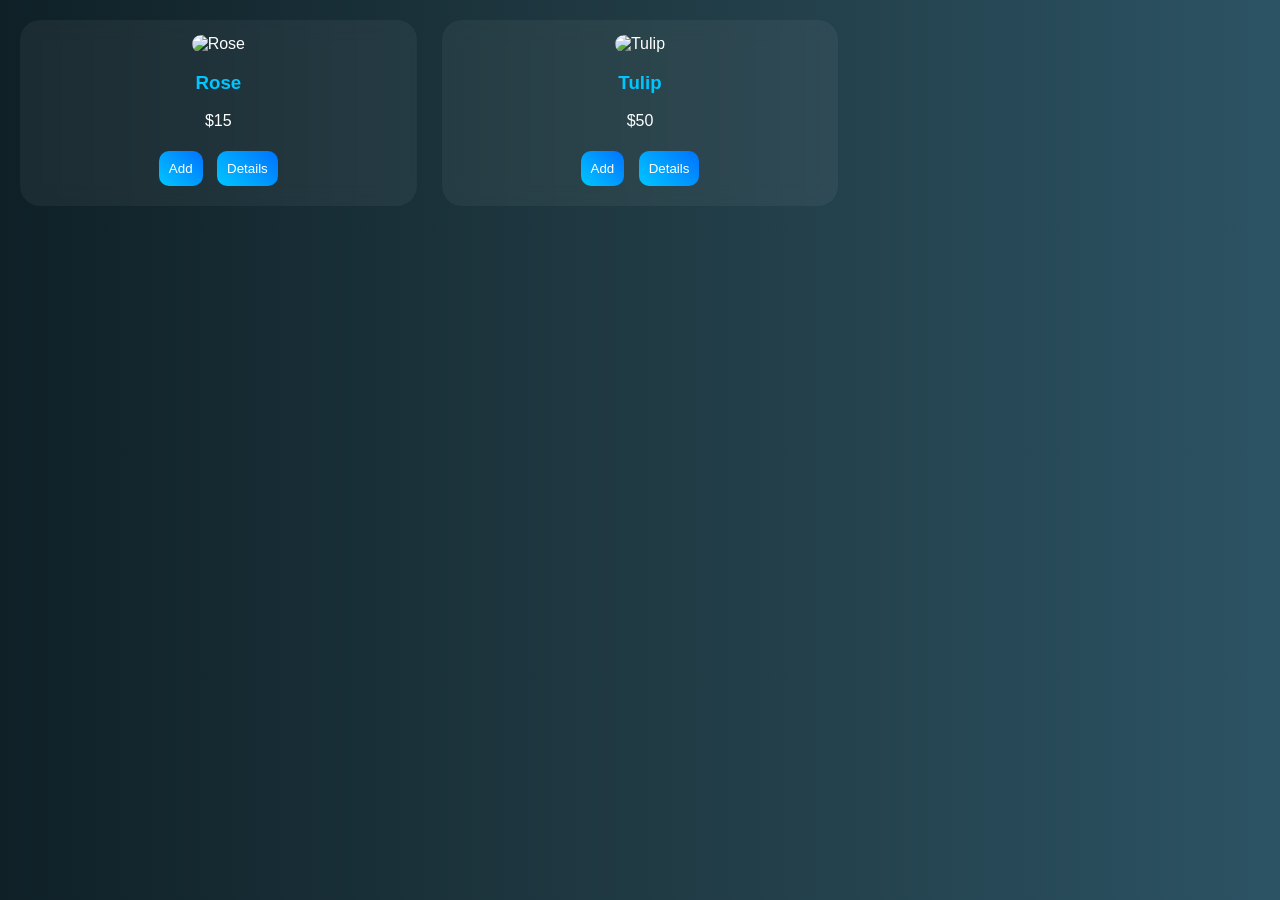
==== home.html @ b506817e "Add files via upload" ====
<!DOCTYPE html>
<html>
<head>
<link rel="stylesheet" href="style.css">
</head>
<body>

<div class="flowers">

  <div class="card">
    <img src="photo/images.webp" alt="Rose">
    <h3>Rose</h3>
    <p>$15</p>
    <button onclick="parent.addToCart('Rose',15)">Add</button>

<button onclick="parent.loadPage('details.html?flower=Rose')">Details</button>
  </div>

  <div class="card">
    <img src="photo/photo_first.jpg" alt="Tulip">
    <h3>Tulip</h3>
    <p>$50</p>
    <button onclick="parent.addToCart('Tulip',50)">Add</button>
    <button onclick="parent.loadPage('details.html?flower=Tulip')">Details</button>
  </div>

  <!-- كمل نفس الفكرة لباقي الورود -->

</div>

</body>
</html>
---- style.css ----
body {
  margin: 0;
  font-family: Arial;
  background: linear-gradient(to right, #0f2027, #203a43, #2c5364);
  color: white;
}

/* الهيدر */
header {
  background: rgba(0, 0, 0, 0.3);
  padding: 15px;
  display: flex;
  justify-content: space-between;
  align-items: center;
  backdrop-filter: blur(10px);
}

/* زر القائمة */
.menu-btn {
  font-size: 26px;
  cursor: pointer;
  color: #00c6ff;
}

/* القائمة */
.menu {
  position: absolute;
  top: 60px;
  right: 10px;
  background: rgba(0,0,0,0.6);
  padding: 10px;
  border-radius: 12px;
  display: none;
  backdrop-filter: blur(10px);
}

.menu a {
  display: block;
  padding: 10px;
  color: #00c6ff;
  cursor: pointer;
  transition: 0.3s;
}

.menu a:hover {
  color: white;
}

/* iframe */
iframe {
  width: 100%;
  height: calc(100vh - 70px);
  border: none;
}

/* المنتجات */
.flowers {
  display: grid;
  grid-template-columns: repeat(3, 1fr);
  gap: 25px;
  padding: 20px;
}

/* الكروت */
.card {
  background: rgba(255,255,255,0.05);
  padding: 15px;
  border-radius: 20px;
  text-align: center;
  transition: 0.3s;
  backdrop-filter: blur(10px);
}

.card:hover {
  transform: translateY(-10px) scale(1.03);
}

/* الصور */
.card img {
  width: 100%;
  height: 400px;   /* 👈 كبرناها بدل 200 */
  object-fit: cover;
  object-position: center;
  border-radius: 15px;
}

/* الأزرار */
button {
  background: linear-gradient(45deg, #00c6ff, #0072ff);
  border: none;
  padding: 10px;
  margin: 5px;
  color: white;
  border-radius: 10px;
  cursor: pointer;
  transition: 0.3s;
}

button:hover {
  opacity: 0.8;
}

/* النصوص */
h1, h3 {
  color: #00c6ff;
}
.cart-container {
  padding: 20px;
}

/* عنصر السلة */
.cart-item {
  display: flex;
  align-items: center;
  justify-content: space-between;
  background: rgba(255,255,255,0.05);
  margin-bottom: 15px;
  padding: 15px;
  border-radius: 15px;
  backdrop-filter: blur(10px);
}

/* صورة */
.cart-item img {
  width: 100px;
  height: 180px;
  object-fit: cover;
  border-radius: 10px;
}

/* النص */
.cart-info {
  flex: 1;
  margin-left: 15px;
}

/* السعر */
.cart-price {
  color: #00c6ff;
  font-weight: bold;
}

/* زر الحذف */
.remove-btn {
  background: red;
  border: none;
  padding: 8px 12px;
  border-radius: 8px;
  color: white;
  cursor: pointer;
}

/* السلايدر */
.slider {
  position: relative;
  max-width: 400px;
  margin: 20px auto;
}

.slider img {
  width: 100%;
  height: 300px;
  object-fit: cover;
  border-radius: 15px;
}

/* الأسهم */
.arrow {
  position: absolute;
  top: 50%;
  transform: translateY(-50%);
  font-size: 25px;
  background: rgba(0,0,0,0.5);
  padding: 10px;
  cursor: pointer;
  border-radius: 50%;
}

.arrow.left {
  left: 10px;
}

.arrow.right {
  right: 10px;
}
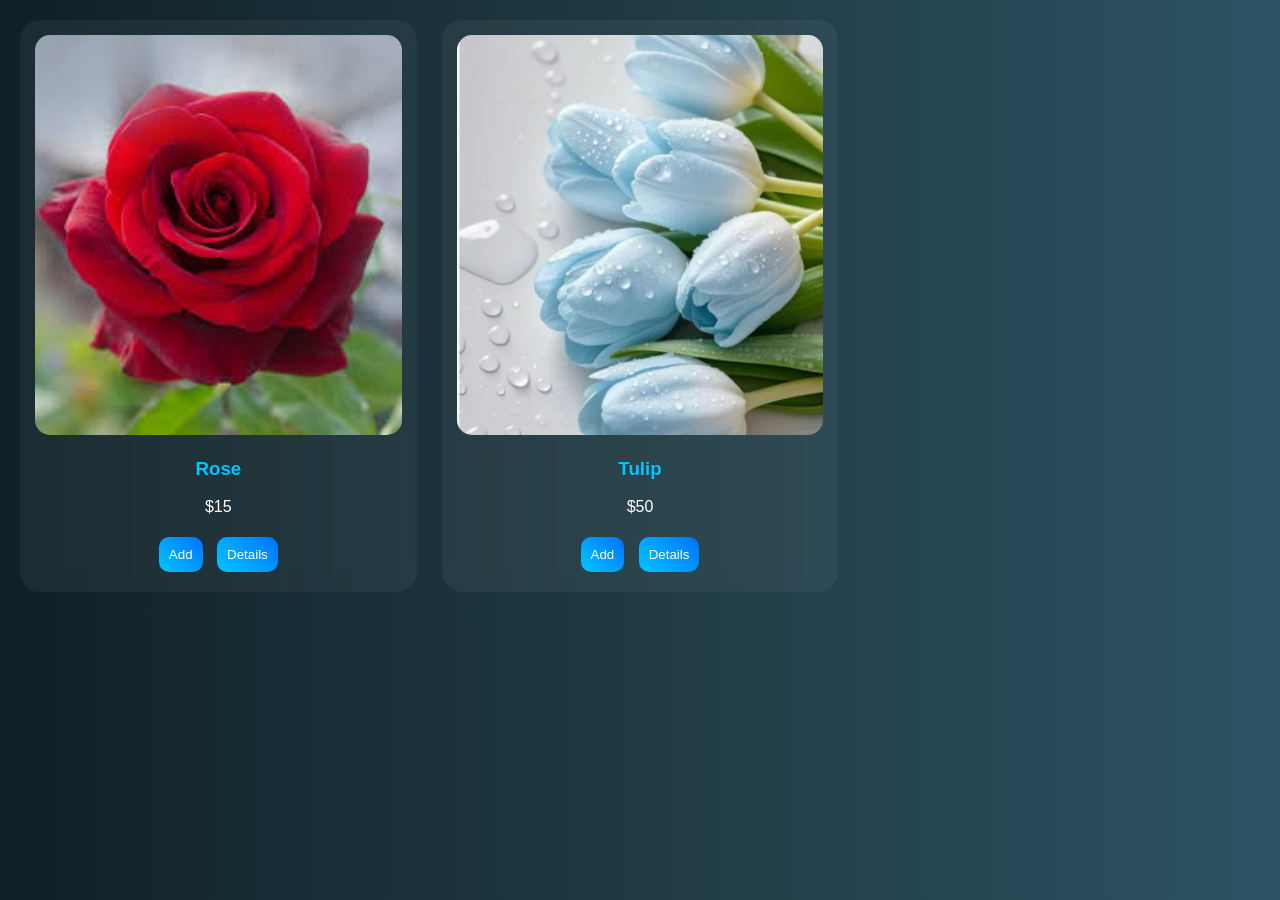
==== commit ec9fd92b: "Update home.html" ====
--- a/home.html
+++ b/home.html
@@ -8,7 +8,7 @@
 <div class="flowers">
 
   <div class="card">
-    <img src="photo/images.webp" alt="Rose">
+    <img src="photo/rose.jpg" alt="Rose">
     <h3>Rose</h3>
     <p>$15</p>
     <button onclick="parent.addToCart('Rose',15)">Add</button>
@@ -29,4 +29,4 @@
 </div>
 
 </body>
-</html>+</html>
--- a/style.css
+++ b/style.css
@@ -184,3 +184,10 @@
   right: 10px;
 }
 
+#details {
+  display: flex;
+  flex-direction: column;
+  align-items: center;   
+  text-align: center;    
+  padding: 20px;
+}
